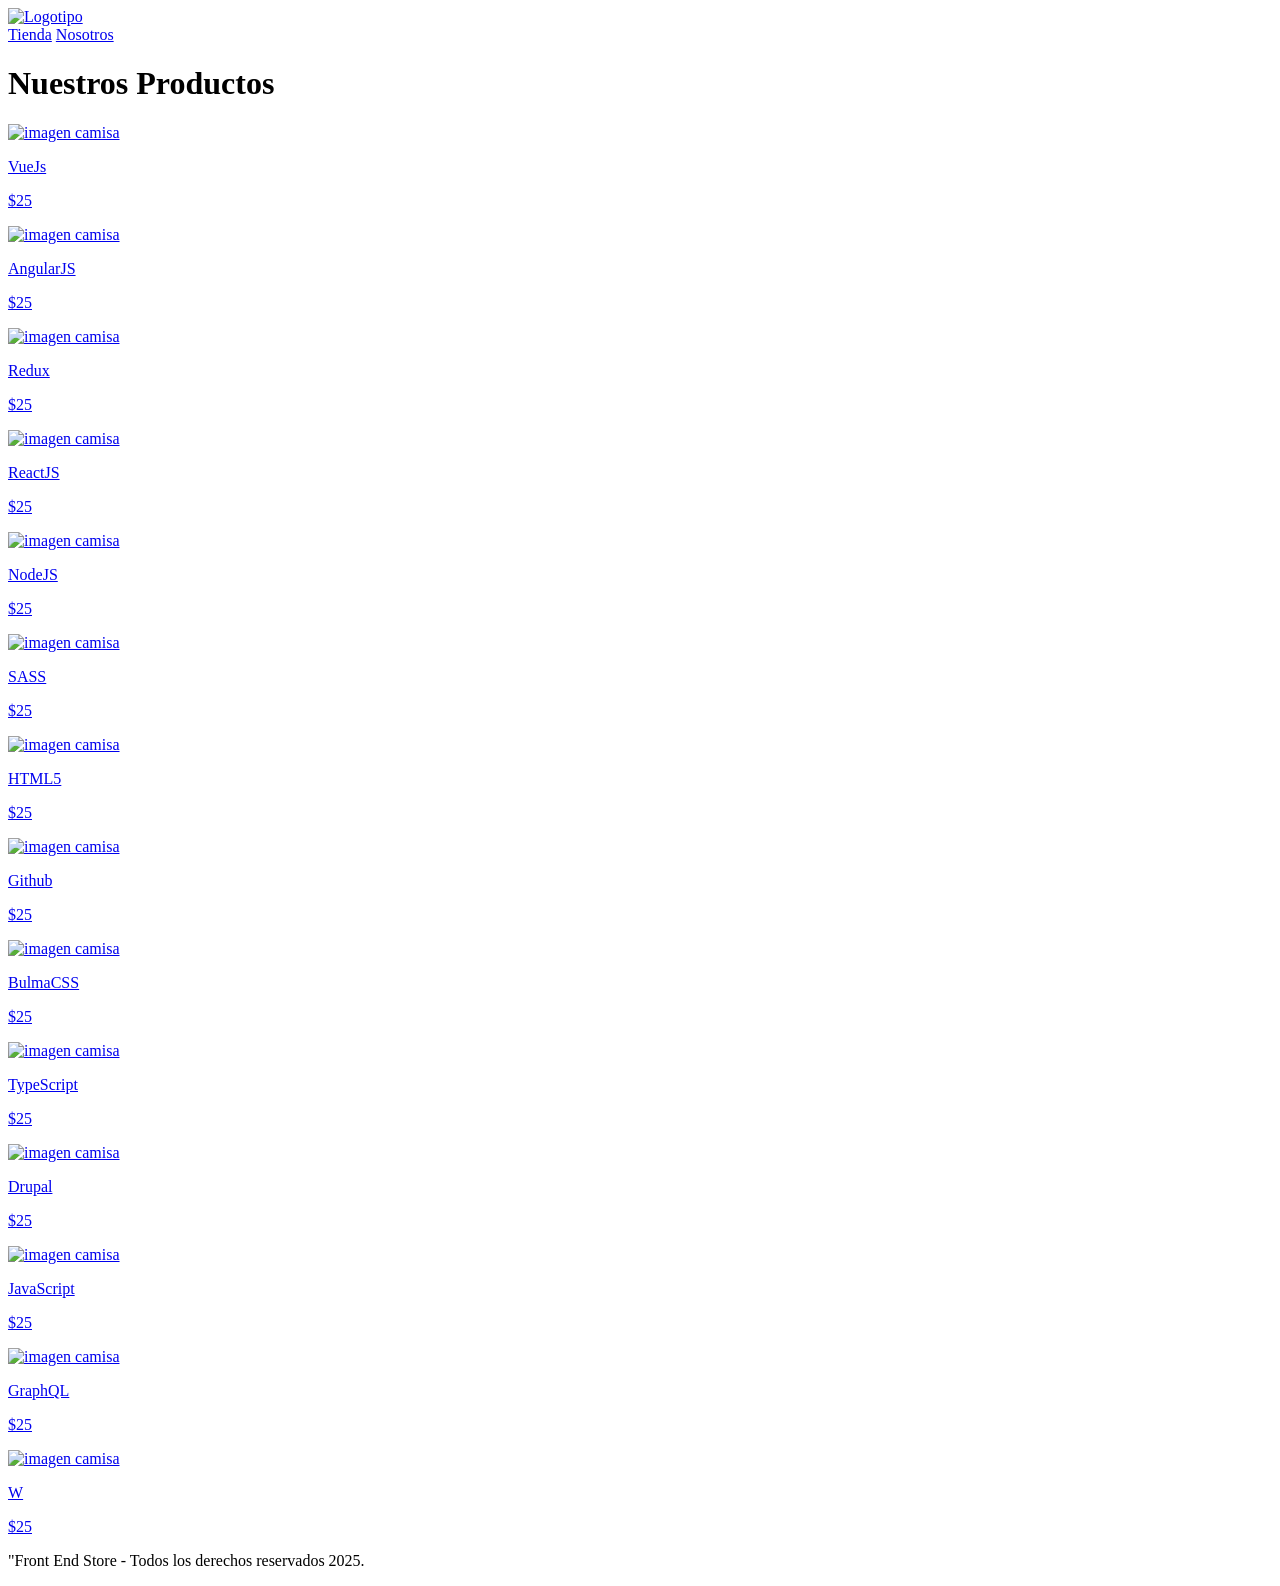
==== index.html @ a3c4a410 "Pagina web de tienda" ====
<!DOCTYPE html>
<html lang="en">

<head>
    <meta charset="UTF-8">
    <meta name="viewport" content="width=device-width, initial-scale=1.0">
    <title>Document</title>
    <link rel="stylesheet" href="css/styles.css">
    <link rel="stylesheet" href="css/normalize.css">
    <link rel="preconnect" href="https://fonts.googleapis.com">
    <link rel="preconnect" href="https://fonts.gstatic.com" crossorigin>
    <link href="https://fonts.googleapis.com/css2?family=Staatliches&display=swap" rel="stylesheet">

</head>

<body>
    <header class="header">
        <a href="index.html">
            <img class="header__logo" src="FrontEndStore_inicio/img/logo.png" alt="Logotipo">
        </a>
    </header>

    <nav class="navegacion">
        <a class="navegacion__enlace navegacion__enlace--activo" href="index.html">Tienda</a>
        <a class="navegacion__enlace" href="nosotros.html">Nosotros</a>
    </nav>

    <main class="contenedor">
        <h1>Nuestros Productos</h1>
        <div class="grid">
            <div class="producto">
                <a href="producto.html">
                    <img class="producto__imagen" src="FrontEndStore_inicio/img/1.jpg" alt="imagen camisa">
                    <div class="producto__imformacion">
                        <p class="producto__nombre">VueJs</p>
                        <p class="producto__precio">$25</p>
                    </div>
                </a>
            </div><!--Fin producto-->
            <div class="producto">
                <a href="producto.html">
                    <img class="producto__imagen" src="FrontEndStore_inicio/img/2.jpg" alt="imagen camisa">
                    <div class="producto__imformacion">
                        <p class="producto__nombre">AngularJS</p>
                        <p class="producto__precio">$25</p>
                    </div>
                </a>
            </div><!--Fin producto-->
            <div class="producto">
                <a href="producto.html">
                    <img class="producto__imagen" src="FrontEndStore_inicio/img/4.jpg" alt="imagen camisa">
                    <div class="producto__imformacion">
                        <p class="producto__nombre">Redux</p>
                        <p class="producto__precio">$25</p>
                    </div>
                </a>
            </div><!--Fin producto-->
            <div class="producto">
                <a href="producto.html">
                    <img class="producto__imagen" src="FrontEndStore_inicio/img/3.jpg" alt="imagen camisa">
                    <div class="producto__imformacion">
                        <p class="producto__nombre">ReactJS</p>
                        <p class="producto__precio">$25</p>
                    </div>
                </a>
            </div><!--Fin producto-->
            <div class="producto">
                <a href="producto.html">
                    <img class="producto__imagen" src="FrontEndStore_inicio/img/5.jpg" alt="imagen camisa">
                    <div class="producto__imformacion">
                        <p class="producto__nombre">NodeJS</p>
                        <p class="producto__precio">$25</p>
                    </div>
                </a>
            </div><!--Fin producto-->
            <div class="producto">
                <a href="producto.html">
                    <img class="producto__imagen" src="FrontEndStore_inicio/img/6.jpg" alt="imagen camisa">
                    <div class="producto__imformacion">
                        <p class="producto__nombre">SASS</p>
                        <p class="producto__precio">$25</p>
                    </div>
                </a>
            </div><!--Fin producto-->
            <div class="producto">
                <a href="producto.html">
                    <img class="producto__imagen" src="FrontEndStore_inicio/img/7.jpg" alt="imagen camisa">
                    <div class="producto__imformacion">
                        <p class="producto__nombre">HTML5</p>
                        <p class="producto__precio">$25</p>
                    </div>
                </a>
            </div><!--Fin producto-->
            <div class="producto">
                <a href="producto.html">
                    <img class="producto__imagen" src="FrontEndStore_inicio/img/8.jpg" alt="imagen camisa">
                    <div class="producto__imformacion">
                        <p class="producto__nombre">Github</p>
                        <p class="producto__precio">$25</p>
                    </div>
                </a>
            </div><!--Fin producto-->
            <div class="producto">
                <a href="producto.html">
                    <img class="producto__imagen" src="FrontEndStore_inicio/img/9.jpg" alt="imagen camisa">
                    <div class="producto__imformacion">
                        <p class="producto__nombre">BulmaCSS</p>
                        <p class="producto__precio">$25</p>
                    </div>
                </a>
            </div><!--Fin producto-->
            <div class="producto">
                <a href="producto.html">
                    <img class="producto__imagen" src="FrontEndStore_inicio/img/10.jpg" alt="imagen camisa">
                    <div class="producto__imformacion">
                        <p class="producto__nombre">TypeScript</p>
                        <p class="producto__precio">$25</p>
                    </div>
                </a>
            </div><!--Fin producto-->
            <div class="producto">
                <a href="producto.html">
                    <img class="producto__imagen" src="FrontEndStore_inicio/img/11.jpg" alt="imagen camisa">
                    <div class="producto__imformacion">
                        <p class="producto__nombre">Drupal</p>
                        <p class="producto__precio">$25</p>
                    </div>
                </a>
            </div><!--Fin producto-->
            <div class="producto">
                <a href="producto.html">
                    <img class="producto__imagen" src="FrontEndStore_inicio/img/12.jpg" alt="imagen camisa">
                    <div class="producto__imformacion">
                        <p class="producto__nombre">JavaScript</p>
                        <p class="producto__precio">$25</p>
                    </div>
                </a>
            </div><!--Fin producto-->
            <div class="producto">
                <a href="producto.html">
                    <img class="producto__imagen" src="FrontEndStore_inicio/img/13.jpg" alt="imagen camisa">
                    <div class="producto__imformacion">
                        <p class="producto__nombre">GraphQL</p>
                        <p class="producto__precio">$25</p>
                    </div>
                </a>
            </div><!--Fin producto-->
            <div class="producto">
                <a href="producto.html">
                    <img class="producto__imagen" src="FrontEndStore_inicio/img/14.jpg" alt="imagen camisa">
                    <div class="producto__imformacion">
                        <p class="producto__nombre">W</p>
                        <p class="producto__precio">$25</p>
                    </div>
                </a>
            </div><!--Fin producto-->

            <div class="grafico grafico--camisas"></div>
            <div class="grafico grafico--node"></div>


        </div>
    </main>

    <footer class="footer">
        <p class="footer__texto">"Front End Store - Todos los derechos reservados 2025.</p>
    </footer>
</body>

</html>
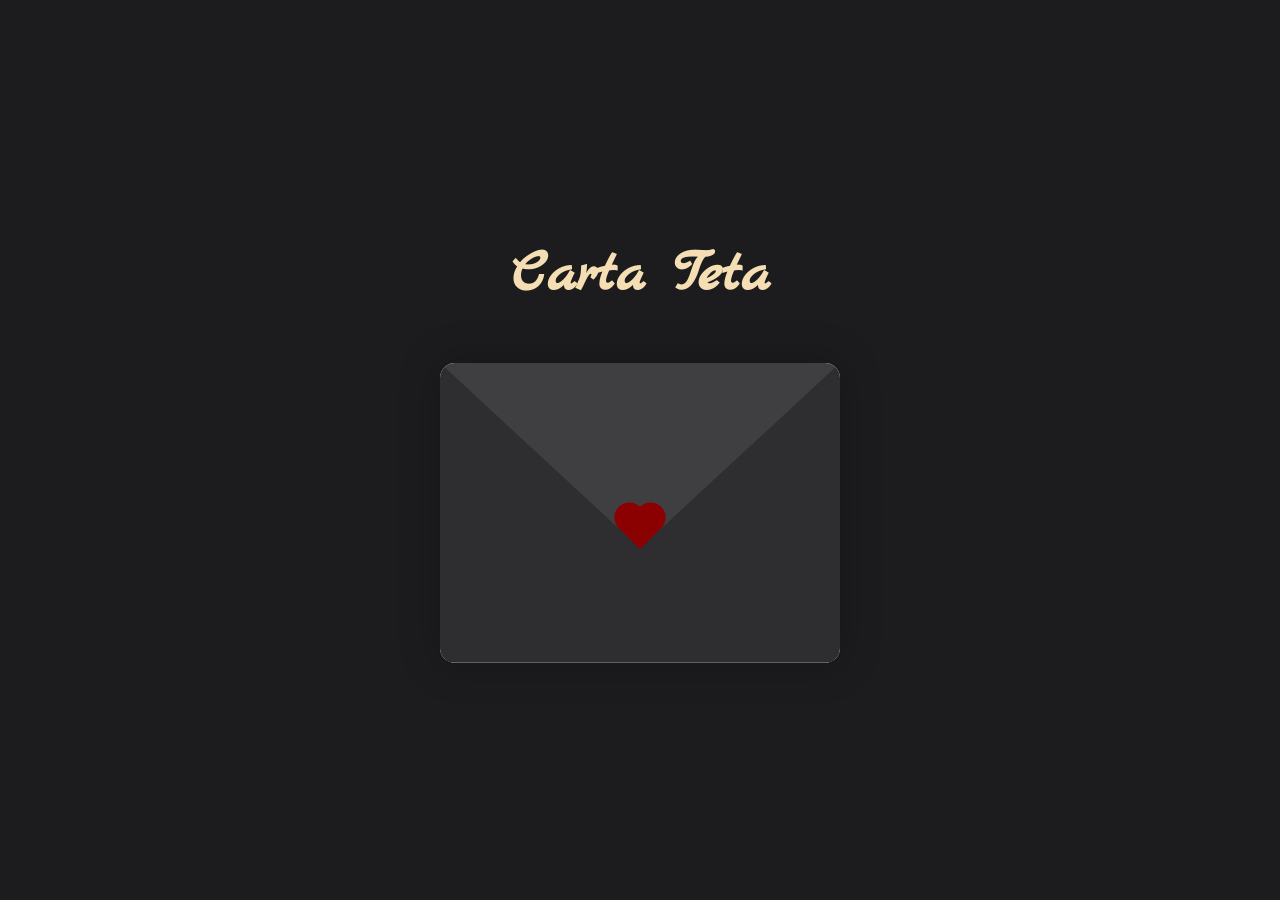
==== commit ac5698eb: "Carta_Interactica Carta web interactiva de uso personal con html, css y javascript" ====
--- a/index.html
+++ b/index.html
@@ -4,167 +4,115 @@
 <head>
     <meta charset="UTF-8">
     <meta name="viewport" content="width=device-width, initial-scale=1.0">
-    <title>Document</title>
-    <link rel="stylesheet" href="css/styles.css">
-    <link rel="stylesheet" href="css/normalize.css">
     <link rel="preconnect" href="https://fonts.googleapis.com">
     <link rel="preconnect" href="https://fonts.gstatic.com" crossorigin>
-    <link href="https://fonts.googleapis.com/css2?family=Staatliches&display=swap" rel="stylesheet">
-
+    <link href="https://fonts.googleapis.com/css2?family=Krub:wght@400;700&family=Marck+Script&display=swap"
+        rel="stylesheet">
+    <link rel="stylesheet" href="style.css">
+    <title>Carta Mae</title>
 </head>
 
 <body>
-    <header class="header">
-        <a href="index.html">
-            <img class="header__logo" src="FrontEndStore_inicio/img/logo.png" alt="Logotipo">
-        </a>
-    </header>
+    <h1>Carta Teta</h1>
+    <div class="contenedor">
+        <div class="envoltura-sobre">
+            <div class="sobre">
+                <div class="carta">
+                    <div class="contenido">
+                        <p><strong>Para mi garrapata✨.</strong></p>
 
-    <nav class="navegacion">
-        <a class="navegacion__enlace navegacion__enlace--activo" href="index.html">Tienda</a>
-        <a class="navegacion__enlace" href="nosotros.html">Nosotros</a>
-    </nav>
+                        <p>
+                            Creo que esta es tu <strong>última carta</strong>, porque <strong>yo fallezco la próxima
+                                semana
+                                (ntc).</strong><br />
+                            Esta es tu última carta, pero siendo <em>mi no-novia</em>, y es por eso que he venido a
+                            expresarte algunas cosas.
+                        </p>
 
-    <main class="contenedor">
-        <h1>Nuestros Productos</h1>
-        <div class="grid">
-            <div class="producto">
-                <a href="producto.html">
-                    <img class="producto__imagen" src="FrontEndStore_inicio/img/1.jpg" alt="imagen camisa">
-                    <div class="producto__imformacion">
-                        <p class="producto__nombre">VueJs</p>
-                        <p class="producto__precio">$25</p>
+                        <p>
+                            Simplemente, <strong>sí, mil veces sí</strong>, en esta vida y en otra, <strong>me
+                                encantas.</strong><br />
+                            Eres una niña <strong>increíble, brillante, muy chistosa</strong> (¡<em>amo cuando te da el
+                                siemple</em>!), ¿verdad
+                            doña "<strong>Cartera</strong>"? JAJAJA.
+                        </p>
+
+                        <p>
+                            Nunca había sentido tanta <strong>conexión</strong> con una persona como la que tengo
+                            contigo.<br />
+                            Eres mil veces mi tipo y sinceramente <strong>nunca cambiaría ese momento</strong> en el que
+                            tuve la casualidad de
+                            conocerte, siendo doña seca, llegando y diciendo que quieres un bolis de mimon, que si las
+                            camas de ardillas JAJAJA,
+                            o que mejor, <em>haciéndome tu seña favorita en la primera cita.</em><br />
+                            <strong>De verdad, te amo.</strong>
+                        </p>
+
+                        <p>
+                            Llegaste a romper mi estilo de vida y, repentinamente, <strong>me estás haciendo
+                                vivir, no me quiero quemar con todo lo que me hiciste pasar y como fue mi proceso
+                                de enamorado, solamente puedo decir que gracias por llegar a mi vida :).</strong><br />
+                            Lo que me haces sentir en canciones significa:
+                        </p>
+
+                        <ul>
+                            <li><em>Química mayor</em> (Mon Laferte)</li>
+                            <li><em>Como tú</em> (León Larregui)</li>
+                            <li><em>Soñé</em> (Zoé)</li>
+                            <li><em>Amor completo</em> (Mon Laferte)</li>
+                            <li><em>Nada valgo sin tu amor</em> (Juanes)</li>
+                            <li><em>Eres</em> (Café Tacvba)</li>
+                            <li><em>Suerte</em> (Paty Cantú)</li>
+                            <li><em>The First Time</em> (Damiano David)</li>
+                            <li><em>Alguien como tú</em> (Josean Log)</li>
+                            <li><em>The Reason</em> (Hoobastank)</li>
+                            <li><em>La magia</em> (Little Jesus)</li>
+                            <li><em>TQM</em> (Little Jesus)</li>
+                            <li><em>Cuando me enamoro</em> (Enrique Iglesias)</li>
+                            <li><em>Experiencia religiosa</em> (Enrique Iglesias)</li>
+                            <li><em>She</em> (Harry Styles)</li>
+                            <li><em>Adore You</em> (Harry Styles)</li>
+                        </ul>
+                        <p>
+                            Llegaste a mi vida para mostrarme lo que es estar enamorado, y nunca pensé que un nombre
+                            pudiera retumbar tanto en mi cabeza: <strong>mi Lizzy</strong>.
+                        </p>
+                        
+                        <p>
+                            Aunque esto apenas comienza, deseo con todo que siga y siga... Y mientras yo exista,
+                            <strong>te juro</strong> que te enseñaré —y sabrás— lo que es un amor bonito.
+                            *Un amor como el que mereces*.
+                        </p>
+                        
+                        <p>
+                            Lo que me haces sentir en canciones significa mucho para mí...
+                        </p>
+                        
+                        <p class="mensaje-final"><strong>Y muchas más... ¡TE AMOOO MI NIÑA! 💖</strong></p>
+                        
+                        <p>
+                            Finalmente... para que ya no te pregunten tus amigos 😅
+                            No sé en qué momento entraste en mi mente y en mi corazón, pero me encanta que estés ahí.
+                            Y me encantaría que siguieras ahí, <em>soportando mis bromitas y mi estupidez</em>.
+                        </p>
+                        
+                        <p>
+                            Es por eso que quiero preguntarte algo, no como un juego, sino desde el corazón:
+                            <strong>¿Te gustaría vivir todas estas anécdotas... pero de manera oficial? ❤️</strong>
+                        </p>
+                        
+                        <img src="Kirby_flores.png" alt="Kirby" class="imagen_final">
+                        <p class="pregunta">Eli, ¿Quieres ser mi novia? </p>
+
                     </div>
-                </a>
-            </div><!--Fin producto-->
-            <div class="producto">
-                <a href="producto.html">
-                    <img class="producto__imagen" src="FrontEndStore_inicio/img/2.jpg" alt="imagen camisa">
-                    <div class="producto__imformacion">
-                        <p class="producto__nombre">AngularJS</p>
-                        <p class="producto__precio">$25</p>
-                    </div>
-                </a>
-            </div><!--Fin producto-->
-            <div class="producto">
-                <a href="producto.html">
-                    <img class="producto__imagen" src="FrontEndStore_inicio/img/4.jpg" alt="imagen camisa">
-                    <div class="producto__imformacion">
-                        <p class="producto__nombre">Redux</p>
-                        <p class="producto__precio">$25</p>
-                    </div>
-                </a>
-            </div><!--Fin producto-->
-            <div class="producto">
-                <a href="producto.html">
-                    <img class="producto__imagen" src="FrontEndStore_inicio/img/3.jpg" alt="imagen camisa">
-                    <div class="producto__imformacion">
-                        <p class="producto__nombre">ReactJS</p>
-                        <p class="producto__precio">$25</p>
-                    </div>
-                </a>
-            </div><!--Fin producto-->
-            <div class="producto">
-                <a href="producto.html">
-                    <img class="producto__imagen" src="FrontEndStore_inicio/img/5.jpg" alt="imagen camisa">
-                    <div class="producto__imformacion">
-                        <p class="producto__nombre">NodeJS</p>
-                        <p class="producto__precio">$25</p>
-                    </div>
-                </a>
-            </div><!--Fin producto-->
-            <div class="producto">
-                <a href="producto.html">
-                    <img class="producto__imagen" src="FrontEndStore_inicio/img/6.jpg" alt="imagen camisa">
-                    <div class="producto__imformacion">
-                        <p class="producto__nombre">SASS</p>
-                        <p class="producto__precio">$25</p>
-                    </div>
-                </a>
-            </div><!--Fin producto-->
-            <div class="producto">
-                <a href="producto.html">
-                    <img class="producto__imagen" src="FrontEndStore_inicio/img/7.jpg" alt="imagen camisa">
-                    <div class="producto__imformacion">
-                        <p class="producto__nombre">HTML5</p>
-                        <p class="producto__precio">$25</p>
-                    </div>
-                </a>
-            </div><!--Fin producto-->
-            <div class="producto">
-                <a href="producto.html">
-                    <img class="producto__imagen" src="FrontEndStore_inicio/img/8.jpg" alt="imagen camisa">
-                    <div class="producto__imformacion">
-                        <p class="producto__nombre">Github</p>
-                        <p class="producto__precio">$25</p>
-                    </div>
-                </a>
-            </div><!--Fin producto-->
-            <div class="producto">
-                <a href="producto.html">
-                    <img class="producto__imagen" src="FrontEndStore_inicio/img/9.jpg" alt="imagen camisa">
-                    <div class="producto__imformacion">
-                        <p class="producto__nombre">BulmaCSS</p>
-                        <p class="producto__precio">$25</p>
-                    </div>
-                </a>
-            </div><!--Fin producto-->
-            <div class="producto">
-                <a href="producto.html">
-                    <img class="producto__imagen" src="FrontEndStore_inicio/img/10.jpg" alt="imagen camisa">
-                    <div class="producto__imformacion">
-                        <p class="producto__nombre">TypeScript</p>
-                        <p class="producto__precio">$25</p>
-                    </div>
-                </a>
-            </div><!--Fin producto-->
-            <div class="producto">
-                <a href="producto.html">
-                    <img class="producto__imagen" src="FrontEndStore_inicio/img/11.jpg" alt="imagen camisa">
-                    <div class="producto__imformacion">
-                        <p class="producto__nombre">Drupal</p>
-                        <p class="producto__precio">$25</p>
-                    </div>
-                </a>
-            </div><!--Fin producto-->
-            <div class="producto">
-                <a href="producto.html">
-                    <img class="producto__imagen" src="FrontEndStore_inicio/img/12.jpg" alt="imagen camisa">
-                    <div class="producto__imformacion">
-                        <p class="producto__nombre">JavaScript</p>
-                        <p class="producto__precio">$25</p>
-                    </div>
-                </a>
-            </div><!--Fin producto-->
-            <div class="producto">
-                <a href="producto.html">
-                    <img class="producto__imagen" src="FrontEndStore_inicio/img/13.jpg" alt="imagen camisa">
-                    <div class="producto__imformacion">
-                        <p class="producto__nombre">GraphQL</p>
-                        <p class="producto__precio">$25</p>
-                    </div>
-                </a>
-            </div><!--Fin producto-->
-            <div class="producto">
-                <a href="producto.html">
-                    <img class="producto__imagen" src="FrontEndStore_inicio/img/14.jpg" alt="imagen camisa">
-                    <div class="producto__imformacion">
-                        <p class="producto__nombre">W</p>
-                        <p class="producto__precio">$25</p>
-                    </div>
-                </a>
-            </div><!--Fin producto-->
-
-            <div class="grafico grafico--camisas"></div>
-            <div class="grafico grafico--node"></div>
-
-
+                </div>
+            </div>
+            <div class="corazon"></div>
+            <div class="solapa-derecha"></div>
+            <div class="solapa-izquierda"></div>
         </div>
-    </main>
-
-    <footer class="footer">
-        <p class="footer__texto">"Front End Store - Todos los derechos reservados 2025.</p>
-    </footer>
+    </div>
+    <script src="script.js"></script>
 </body>
 
 </html>
--- a/style.css
+++ b/style.css
@@ -0,0 +1,241 @@
+* {
+    margin: 0;
+    padding: 0;
+    box-sizing: border-box;
+}
+
+:root {
+    --primario: #fff ;
+    --fondo: #1c1c1e;
+    --solapa-sobre: #3f3f42 ;
+    --cuerpo-sobre: #2e2e30;
+    --sombra: rgba(0, 0, 0, 0.25);
+    --texto: white;
+    --corazon: #8b0000;
+}
+
+body {
+    background: var(--fondo);
+    display: flex;
+    align-items: center;
+    justify-content: center;
+    flex-direction: column;
+    height: 100vh;
+}
+
+h1 {
+    font-family: "Marck Script", serif;
+    text-align: center;
+    font-size: 60px;
+    margin-bottom: 50px;
+    color: wheat;
+}
+
+.contenedor {
+    width: 400px;
+}
+
+.contenido p {
+    margin-bottom: 12px;
+    /* Espacio entre párrafos */
+    line-height: 1.6;
+    /* Mejora la lectura */
+}
+
+.contenido ul {
+    padding-left: 20px;
+    /* Sangría a las viñetas */
+    margin-bottom: 12px;
+}
+
+.contenido li {
+    margin-bottom: 6px;
+}
+
+.envoltura-sobre {
+    position: relative;
+    background-color: var(--cuerpo-sobre);
+    box-shadow: 0 0 40px var(--sombra);
+    border-radius: 15px;
+    overflow: hidden;
+}
+
+.sobre {
+    position: relative;
+    width: 400px;
+    height: 300px;
+}
+
+.sobre::before {
+    content: "";
+    position: absolute;
+    top: 0;
+    left: 0;
+    right: 0;
+    z-index: 4;
+    border-top: 185px solid var(--solapa-sobre);
+    border-right: 200px solid transparent;
+    border-left: 200px solid transparent;
+    transform-origin: top;
+    transition: all 0.5s ease-in-out 0.7s;
+    border-radius: 0px;
+}
+
+.solapa-derecha {
+    position: absolute;
+    top: 0;
+    right: 0;
+    width: 100%;
+    height: 100%;
+    clip-path: polygon(100% 0, 0% 100%, 100% 100%);
+    background-color: var(--cuerpo-sobre);
+    border-bottom-right-radius: 10px;
+    border-top-right-radius: 10px;
+    border-bottom-left-radius: 10px;
+}
+
+.solapa-izquierda {
+    position: absolute;
+    top: 0;
+    left: 0;
+    width: 100%;
+    height: 100%;
+    clip-path: polygon(0 0, 0% 100%, 100% 100%);
+    background-color: var(--cuerpo-sobre);
+    border-bottom-right-radius: 10px;
+    border-top-right-radius: 10px;
+    border-bottom-left-radius: 10px;
+}
+
+.carta {
+    position: absolute;
+    bottom: 0;
+    width: 100%;
+    height: 100%;
+    background-color: var(--primario);
+    text-align: center;
+    box-shadow: 0 0 5px var(--sombra);
+    padding: 20px;
+    border-radius: 10px;
+    transition: transform .5s ease-in-out;
+}
+
+.contenido {
+    font-family: "Gill Sans", Calibri, sans-serif;
+    color: black;
+    text-align: left;
+    font-size: 12px;
+    border: 3px dotted rgb(173, 173, 173);
+    padding: 10px;
+    height: 100%;
+    line-height: 14px;
+    cursor: pointer;
+    overflow-y: scroll;
+}
+
+.corazon {
+    position: absolute;
+    top: 50%;
+    left: 50%;
+    width: 30px;
+    height: 30px;
+    background-color: var(--corazon);
+    transform: translate(-50%,0) rotate(45deg);
+    transition: transform 0.5s ease-in-out 1s;
+    z-index: 999;
+    cursor: pointer;
+}
+
+.corazon::before,
+.corazon::after {
+    content: "";
+    position: absolute;
+    width: 30px;
+    height: 30px;
+    background-color: var(--corazon);
+    border-radius: 100%;
+}
+
+.corazon::before {
+    top: -15px;
+}
+    
+.corazon::after {
+    right: 15px;
+}
+
+::-webkit-scrollbar {
+    width: 8px;
+}
+
+::-webkit-scrollbar-track {
+    background-color: transparent;
+}
+
+::-webkit-scrollbar-thumb {
+    background-color: rgba(208, 39, 39, 0.368);
+    border-radius: 4px;
+}
+
+::-webkit-scrollbar-thumb:hover{
+    background-color: var(--corazon)
+}
+
+@media screen and (max-width:400px) {
+    .contenedor {
+        width: 300px;
+    }
+
+    .sobre {
+        width: 300px;
+        height: 250px;
+    }
+
+    .sobre::before {
+        border-top: 150px solid var(--solapa-sobre);
+        border-right: 150px solid transparent;
+        border-left: 150px solid transparent;
+    }
+}
+
+.abierto .sobre::before {
+    transform: rotateX(180deg);
+    z-index: 0;
+}
+
+.abierto .corazon {
+    transform: rotate(90deg);
+    transition-delay: 0.4s;
+}
+
+.carta.mostrar-carta {
+    transform: translateY(-290px);
+    transition: transform .5s ease-in-out;
+}
+
+.carta.cerrando-carta {
+    transform: translateY(-290px);
+    transition: transform .5s ease-in-out;
+}
+
+.carta.abierta {
+    z-index: 10000;
+}
+
+.envoltura-sobre.desactivar-sobre .sobre::before {
+    pointer-events: none;
+}
+
+.imagen_final {
+    display: block;
+    margin: 30px auto 10px;
+    max-width: 200px;
+}
+
+.pregunta {
+    text-align: center;
+    color: gray;
+    font-size: 16px;
+    margin-top: 5px;
+    font-style: italic;
+}
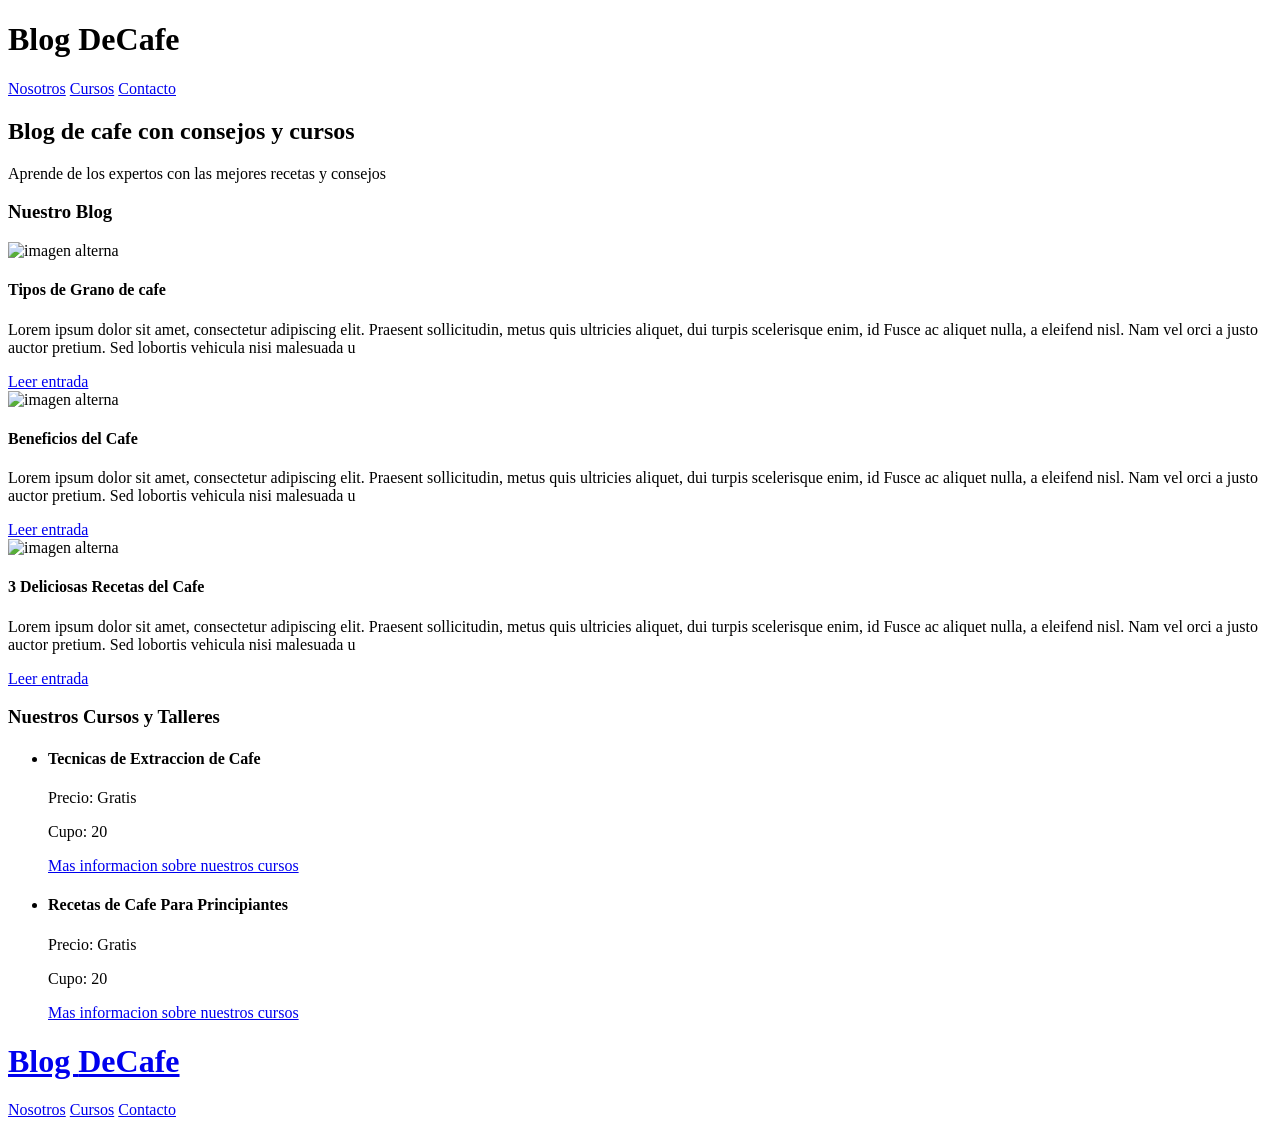
==== commit 4abb6346: "Proyecto_Pagina_de_cafe Proyecto de pagina web sobre un portal de cafe, donde se ofrecen curso y ade" ====
--- a/index.html
+++ b/index.html
@@ -1,118 +1,166 @@
 <!DOCTYPE html>
 <html lang="en">
-
 <head>
     <meta charset="UTF-8">
     <meta name="viewport" content="width=device-width, initial-scale=1.0">
+    <title>BlogDeCafe</title>
+    <meta name="description" content="Pagina Web de Blog de Cafe">
+
     <link rel="preconnect" href="https://fonts.googleapis.com">
     <link rel="preconnect" href="https://fonts.gstatic.com" crossorigin>
-    <link href="https://fonts.googleapis.com/css2?family=Krub:wght@400;700&family=Marck+Script&display=swap"
-        rel="stylesheet">
-    <link rel="stylesheet" href="style.css">
-    <title>Carta Mae</title>
+    <link href="https://fonts.googleapis.com/css2?family=Open+Sans:ital,wght@0,300..800;1,300..800&display=swap" rel="stylesheet">
+    <link rel="preconnect" href="https://fonts.googleapis.com">
+    <link rel="preconnect" href="https://fonts.gstatic.com" crossorigin>
+    <link href="https://fonts.googleapis.com/css2?family=PT+Sans:ital,wght@0,400;0,700;1,400;1,700&display=swap"rel="stylesheet">
+    <link rel="stylesheet" href="css/styles.css">
+    
+    <!-- Preload -->
+    <link rel="Preload" href="css/normalize.css" as="style">
+    <link rel="stylesheet" href="css/normalize.css">
+
+    <link rel="Preload" href="https://fonts.googleapis.com/css2?family=PT+Sans:ital,wght@0,400;0,700;1,400;1,700&display=swap"
+    crossorigin="crossorigin" as="font">
+    <link rel="stylesheet" href="https://fonts.googleapis.com/css2?family=PT+Sans:ital,wght@0,400;0,700;1,400;1,700&display=swap">
+
+    <link rel="Preload"  href="css/styles.css" as="style">
+    <link rel="stylesheet" href="css/styles.css">
+
+    <link rel="Preload" href="img/blog1.jpg">
+
+    <!-- Prefetch -->
+     <link rel="Prefetch" href="nosotros.html" as="document">
 </head>
 
 <body>
-    <h1>Carta Teta</h1>
-    <div class="contenedor">
-        <div class="envoltura-sobre">
-            <div class="sobre">
-                <div class="carta">
-                    <div class="contenido">
-                        <p><strong>Para mi garrapata✨.</strong></p>
 
-                        <p>
-                            Creo que esta es tu <strong>última carta</strong>, porque <strong>yo fallezco la próxima
-                                semana
-                                (ntc).</strong><br />
-                            Esta es tu última carta, pero siendo <em>mi no-novia</em>, y es por eso que he venido a
-                            expresarte algunas cosas.
-                        </p>
+    <header class="header">
 
-                        <p>
-                            Simplemente, <strong>sí, mil veces sí</strong>, en esta vida y en otra, <strong>me
-                                encantas.</strong><br />
-                            Eres una niña <strong>increíble, brillante, muy chistosa</strong> (¡<em>amo cuando te da el
-                                siemple</em>!), ¿verdad
-                            doña "<strong>Cartera</strong>"? JAJAJA.
-                        </p>
+        <div class="contenedor">
+            <div class="barra">
+                <a class="logo" hrefindex.html">
+                    <h1 class="logo__nombre no-margin centrar-texto">Blog <span class="logo__bold">DeCafe</span></h1>
+                </a>
 
-                        <p>
-                            Nunca había sentido tanta <strong>conexión</strong> con una persona como la que tengo
-                            contigo.<br />
-                            Eres mil veces mi tipo y sinceramente <strong>nunca cambiaría ese momento</strong> en el que
-                            tuve la casualidad de
-                            conocerte, siendo doña seca, llegando y diciendo que quieres un bolis de mimon, que si las
-                            camas de ardillas JAJAJA,
-                            o que mejor, <em>haciéndome tu seña favorita en la primera cita.</em><br />
-                            <strong>De verdad, te amo.</strong>
-                        </p>
+                <nav class="navegacion">
+                    <a href="nosotros.html" class="navegacion__enlace">Nosotros</a>
+                    <a href="cursos.html" class="navegacion__enlace">Cursos</a>
+                    <a href="contacto.html" class="navegacion__enlace">Contacto</a>
+                </nav>
+            </div>
+        </div>
 
-                        <p>
-                            Llegaste a romper mi estilo de vida y, repentinamente, <strong>me estás haciendo
-                                vivir, no me quiero quemar con todo lo que me hiciste pasar y como fue mi proceso
-                                de enamorado, solamente puedo decir que gracias por llegar a mi vida :).</strong><br />
-                            Lo que me haces sentir en canciones significa:
-                        </p>
 
-                        <ul>
-                            <li><em>Química mayor</em> (Mon Laferte)</li>
-                            <li><em>Como tú</em> (León Larregui)</li>
-                            <li><em>Soñé</em> (Zoé)</li>
-                            <li><em>Amor completo</em> (Mon Laferte)</li>
-                            <li><em>Nada valgo sin tu amor</em> (Juanes)</li>
-                            <li><em>Eres</em> (Café Tacvba)</li>
-                            <li><em>Suerte</em> (Paty Cantú)</li>
-                            <li><em>The First Time</em> (Damiano David)</li>
-                            <li><em>Alguien como tú</em> (Josean Log)</li>
-                            <li><em>The Reason</em> (Hoobastank)</li>
-                            <li><em>La magia</em> (Little Jesus)</li>
-                            <li><em>TQM</em> (Little Jesus)</li>
-                            <li><em>Cuando me enamoro</em> (Enrique Iglesias)</li>
-                            <li><em>Experiencia religiosa</em> (Enrique Iglesias)</li>
-                            <li><em>She</em> (Harry Styles)</li>
-                            <li><em>Adore You</em> (Harry Styles)</li>
-                        </ul>
-                        <p>
-                            Llegaste a mi vida para mostrarme lo que es estar enamorado, y nunca pensé que un nombre
-                            pudiera retumbar tanto en mi cabeza: <strong>mi Lizzy</strong>.
-                        </p>
-                        
-                        <p>
-                            Aunque esto apenas comienza, deseo con todo que siga y siga... Y mientras yo exista,
-                            <strong>te juro</strong> que te enseñaré —y sabrás— lo que es un amor bonito.
-                            *Un amor como el que mereces*.
-                        </p>
-                        
-                        <p>
-                            Lo que me haces sentir en canciones significa mucho para mí...
-                        </p>
-                        
-                        <p class="mensaje-final"><strong>Y muchas más... ¡TE AMOOO MI NIÑA! 💖</strong></p>
-                        
-                        <p>
-                            Finalmente... para que ya no te pregunten tus amigos 😅
-                            No sé en qué momento entraste en mi mente y en mi corazón, pero me encanta que estés ahí.
-                            Y me encantaría que siguieras ahí, <em>soportando mis bromitas y mi estupidez</em>.
-                        </p>
-                        
-                        <p>
-                            Es por eso que quiero preguntarte algo, no como un juego, sino desde el corazón:
-                            <strong>¿Te gustaría vivir todas estas anécdotas... pero de manera oficial? ❤️</strong>
-                        </p>
-                        
-                        <img src="Kirby_flores.png" alt="Kirby" class="imagen_final">
-                        <p class="pregunta">Eli, ¿Quieres ser mi novia? </p>
+        <div class="header__texto">
+            <h2 class="no-margin">Blog de cafe con consejos y cursos</h2>
+            <p class="no-margin">Aprende de los expertos con las mejores recetas y consejos</p>
+        </div>
+    </header>
 
-                    </div>
+    <div class="contenedor contenido-principal">
+        <main class="Blog">
+            <h3>Nuestro Blog</h3>
+
+            <article class="entrada">
+                <div class="entrada__imagen">
+                    <picture>
+                        <source loading="lazy" srcset="img/blog1.jpg" type="image/webp"> <!-- Mtodo para imagenes mas ligeras-->
+                        <img loading="lazy" src="img/blog1.jpg" alt="imagen alterna"> <!-- Utilizar lazy-->
+                    </picture>
                 </div>
+
+                <div class="entrada__contenido">
+                    <h4 class="no-margin">Tipos de Grano de cafe</h4>
+                    <p>Lorem ipsum dolor sit amet, consectetur adipiscing elit. Praesent sollicitudin, 
+                    metus quis ultricies aliquet, dui turpis scelerisque enim, id 
+                    Fusce ac aliquet nulla, a eleifend nisl. Nam vel orci a justo
+                    auctor pretium. Sed lobortis vehicula nisi malesuada u</p>
+                    <a href="entrada.html" class="boton boton--primario">Leer entrada</a>
+                </div>
+            </article>
+            <article class="entrada">
+                <div class="entrada__imagen">
+                    <picture>
+                        <source loading="lazy" srcset="img/blog2.jpg" type="image/webp">
+                        <img loading="lazy" src="img/blog2.jpg" alt="imagen alterna">
+                    </picture>
+                </div>
+
+                <div class="entrada__contenido">
+                    <h4 class="no-margin">Beneficios del Cafe</h4>
+                    <p>Lorem ipsum dolor sit amet, consectetur adipiscing elit. Praesent sollicitudin, 
+                    metus quis ultricies aliquet, dui turpis scelerisque enim, id 
+                    Fusce ac aliquet nulla, a eleifend nisl. Nam vel orci a justo
+                    auctor pretium. Sed lobortis vehicula nisi malesuada u</p>
+                    <a href="entrada.html" class="boton boton--primario">Leer entrada</a>
+                </div>
+            </article>
+            <article class="entrada">
+                <div class="entrada__imagen">
+                    <picture>
+                        <source loading="lazy" srcset="img/blog3.jpg" type="image/webp">
+                        <img loading="lazy" src="img/blog3.jpg" alt="imagen alterna">
+                    </picture>
+                </div>
+
+                <div class="entrada__contenido">
+                    <h4 class="no-margin">3 Deliciosas Recetas del Cafe</h4>
+                    <p>Lorem ipsum dolor sit amet, consectetur adipiscing elit. Praesent sollicitudin, 
+                    metus quis ultricies aliquet, dui turpis scelerisque enim, id 
+                    Fusce ac aliquet nulla, a eleifend nisl. Nam vel orci a justo
+                    auctor pretium. Sed lobortis vehicula nisi malesuada u</p>
+                    <a href="entrada.html" class="boton boton--primario">Leer entrada</a>
+                </div>
+            </article>
+        </main>
+
+        <aside class="sidebar">
+            <h3>Nuestros Cursos y Talleres</h3>
+
+            <ul class="cursos no-padding">
+                <li class="widget-curso">
+                    <h4 class="no-margin">Tecnicas de Extraccion de Cafe</h4>
+                    <p class="widget-curso__label">Precio:
+                        <span class="widget-curso__info">Gratis</span>
+                    </p>
+                    <p class="widget-curso__label">Cupo:
+                        <span class="widget-curso__info">20</span>
+                    </p>
+                    <a href="entrada.html" class="boton boton--secundario">Mas informacion sobre nuestros cursos</a>
+                    <!-- Siempre poner mas informacion en el enlace ya que Google poenaliza el "Mas informacion"-->       
+                </li>
+
+                <li class="widget-curso">
+                    <h4 class="no-margin">Recetas de Cafe Para Principiantes</h4>
+                    <p class="widget-curso__label">Precio:
+                        <span class="widget-curso__info">Gratis</span>
+                    </p>
+                    <p class="widget-curso__label">Cupo:
+                        <span class="widget-curso__info">20</span>
+                    </p>
+                    <a href="entrada.html" class="boton boton--secundario">Mas informacion sobre nuestros cursos</a>  
+                    <!-- Siempre poner mas informacion en el enlace ya que Google poenaliza el "Mas informacion"-->
+                </li>
+            </ul>
+        </aside>
+    </div>
+
+    <footer class="footer">
+        <div class="contenedor">
+            <div class="barra">
+                <a class="logo" href="index.html">
+                    <h1 class="logo__nombre no-margin centrar-texto">Blog <span class="logo__bold">DeCafe</span></h1>
+                </a>
+            
+                <nav class="navegacion">
+                    <a href="nosotros.html" class="navegacion__enlace">Nosotros</a>
+                    <a href="cursos.html" class="navegacion__enlace">Cursos</a>
+                    <a href="contacto.html" class="navegacion__enlace">Contacto</a>
+                </nav>
             </div>
-            <div class="corazon"></div>
-            <div class="solapa-derecha"></div>
-            <div class="solapa-izquierda"></div>
         </div>
-    </div>
-    <script src="script.js"></script>
+
+    </footer>
+
+    <script src="js/modernizr.js"></script>
 </body>
-
 </html>
